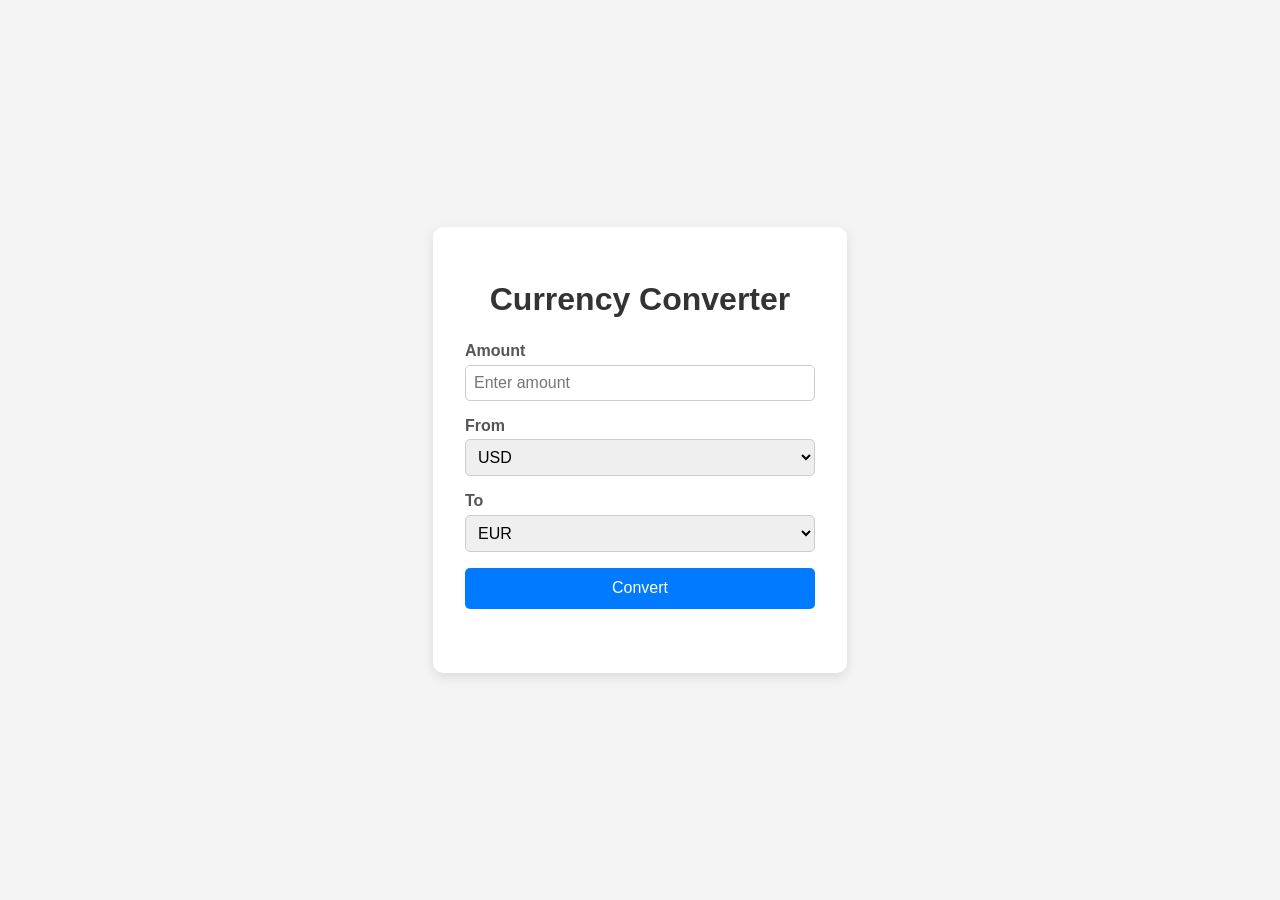
==== index.html @ 3e56fd12 "addes styles" ====
<!DOCTYPE html>
<html lang="en">
<head>
    <meta charset="UTF-8" />
    <meta name="viewport" content="width=device-width, initial-scale=1.0" />
    <title>Currency Converter</title>
    <link rel="stylesheet" href="styles.css" />
</head>
<body>
    <div class="container">
        <h1>Currency Converter</h1>
        <div class="converter">
            <div class="input-group">
                <label for="amount">Amount</label>
                <input type="number" id="amount" placeholder="Enter amount" />
            </div>
            <div class="input-group">
                <label for="from-currency">From</label>
                <select id="from-currency">
                    <option value="USD">USD</option>
                    <option value="EUR">EUR</option>
                    <option value="GBP">GBP</option>
                    <option value="AUD">AUD</option>
                    <!-- Add more options as needed -->
                </select>
            </div>
            <div class="input-group">
                <label for="to-currency">To</label>
                <select id="to-currency">
                    <option value="EUR">EUR</option>
                    <option value="USD">USD</option>
                    <option value="GBP">GBP</option>
                    <option value="AUD">AUD</option>
                    <!-- Add more options as needed -->
                </select>
            </div>
            <button id="convert-btn">Convert</button>
            <div class="result" id="result"></div>
        </div>
    </div>
</body>
</html>
---- styles.css ----
/* styles.css */

body {
    font-family: Arial, sans-serif;
    background: #f4f4f4;
    margin: 0;
    padding: 0;
    display: flex;
    justify-content: center;
    align-items: center;
    height: 100vh;
}

.container {
    background: #fff;
    padding: 2rem;
    border-radius: 10px;
    box-shadow: 0 4px 12px rgba(0, 0, 0, 0.1);
    width: 350px;
}

h1 {
    text-align: center;
    margin-bottom: 1.5rem;
    color: #333;
}

.converter {
    display: flex;
    flex-direction: column;
    gap: 1rem;
}

.input-group {
    display: flex;
    flex-direction: column;
}

label {
    font-weight: 600;
    margin-bottom: 0.3rem;
    color: #555;
}

input[type="number"],
select {
    padding: 0.5rem;
    border: 1px solid #ccc;
    border-radius: 5px;
    font-size: 1rem;
    outline: none;
    transition: border-color 0.3s ease;
}

input[type="number"]:focus,
select:focus {
    border-color: #007bff;
}

button {
    padding: 0.7rem;
    background: #007bff;
    color: #fff;
    border: none;
    border-radius: 5px;
    cursor: pointer;
    font-size: 1rem;
    transition: background 0.3s ease;
}

button:hover {
    background: #0056b3;
}

.result {
    margin-top: 1rem;
    font-weight: 600;
    text-align: center;
    color: #333;
}
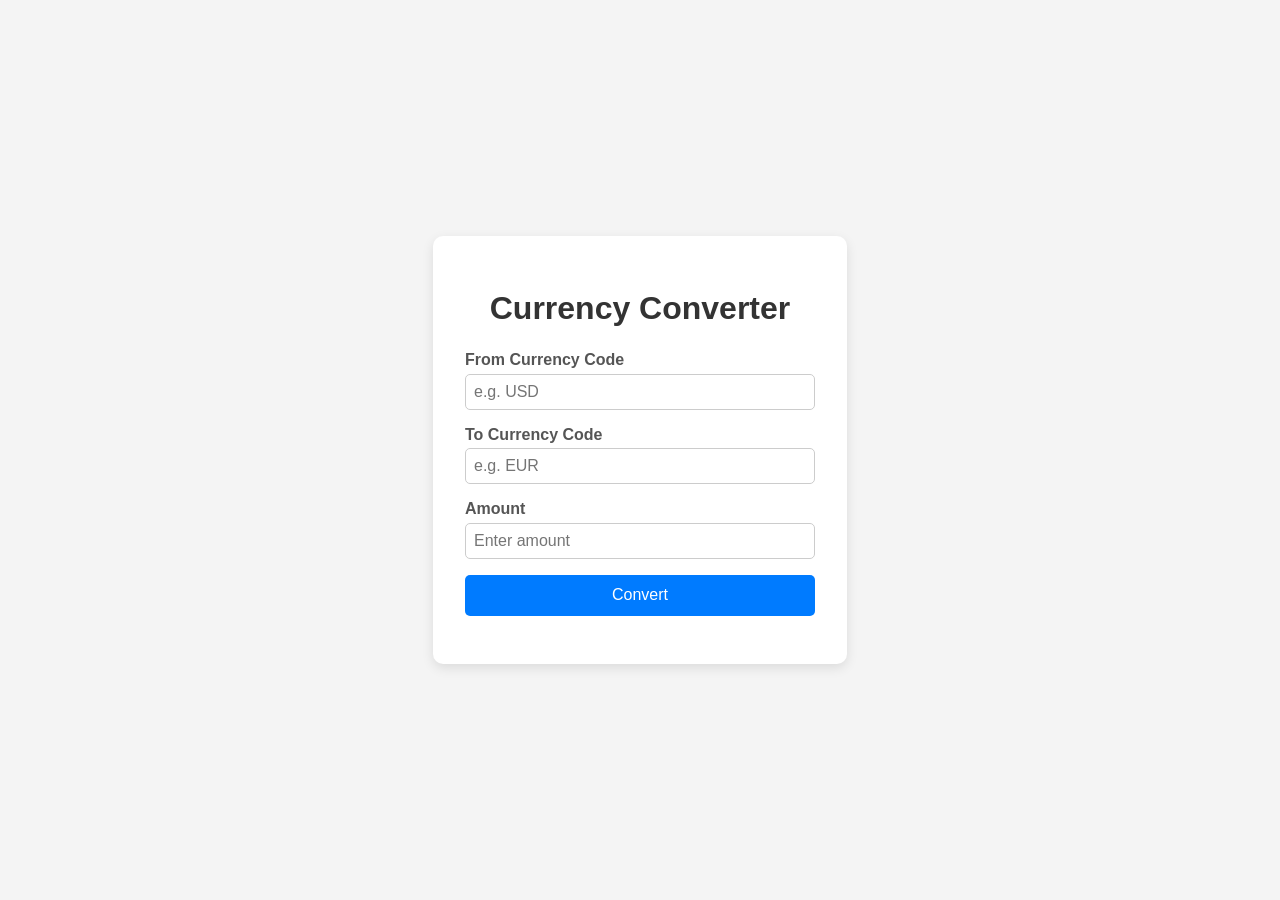
==== commit 304dfb0b: "added logic for convertion in js file" ====
--- a/index.html
+++ b/index.html
@@ -1,42 +1,31 @@
 <!DOCTYPE html>
 <html lang="en">
 <head>
-    <meta charset="UTF-8" />
-    <meta name="viewport" content="width=device-width, initial-scale=1.0" />
-    <title>Currency Converter</title>
-    <link rel="stylesheet" href="styles.css" />
+<meta charset="UTF-8" />
+<meta name="viewport" content="width=device-width, initial-scale=1.0" />
+<title>Currency Converter</title>
+<link rel="stylesheet" href="styles.css" />
 </head>
 <body>
-    <div class="container">
-        <h1>Currency Converter</h1>
-        <div class="converter">
-            <div class="input-group">
-                <label for="amount">Amount</label>
-                <input type="number" id="amount" placeholder="Enter amount" />
-            </div>
-            <div class="input-group">
-                <label for="from-currency">From</label>
-                <select id="from-currency">
-                    <option value="USD">USD</option>
-                    <option value="EUR">EUR</option>
-                    <option value="GBP">GBP</option>
-                    <option value="AUD">AUD</option>
-                    <!-- Add more options as needed -->
-                </select>
-            </div>
-            <div class="input-group">
-                <label for="to-currency">To</label>
-                <select id="to-currency">
-                    <option value="EUR">EUR</option>
-                    <option value="USD">USD</option>
-                    <option value="GBP">GBP</option>
-                    <option value="AUD">AUD</option>
-                    <!-- Add more options as needed -->
-                </select>
-            </div>
-            <button id="convert-btn">Convert</button>
-            <div class="result" id="result"></div>
+<div class="container">
+    <h1>Currency Converter</h1>
+    <form id="converter-form">
+        <div class="input-group">
+            <label for="from-currency">From Currency Code</label>
+            <input type="text" id="from-currency" placeholder="e.g. USD" required />
         </div>
-    </div>
+        <div class="input-group">
+            <label for="to-currency">To Currency Code</label>
+            <input type="text" id="to-currency" placeholder="e.g. EUR" required />
+        </div>
+        <div class="input-group">
+            <label for="amount">Amount</label>
+            <input type="number" id="amount" placeholder="Enter amount" required />
+        </div>
+        <button type="submit">Convert</button>
+    </form>
+    <div class="result" id="result"></div>
+</div>
+<script src="converter.js"></script>
 </body>
 </html>
--- a/styles.css
+++ b/styles.css
@@ -1,5 +1,3 @@
-/* styles.css */
-
 body {
     font-family: Arial, sans-serif;
     background: #f4f4f4;
@@ -25,7 +23,7 @@
     color: #333;
 }
 
-.converter {
+form {
     display: flex;
     flex-direction: column;
     gap: 1rem;
@@ -42,8 +40,8 @@
     color: #555;
 }
 
-input[type="number"],
-select {
+input[type="text"],
+input[type="number"] {
     padding: 0.5rem;
     border: 1px solid #ccc;
     border-radius: 5px;
@@ -52,8 +50,7 @@
     transition: border-color 0.3s ease;
 }
 
-input[type="number"]:focus,
-select:focus {
+input:focus {
     border-color: #007bff;
 }
 
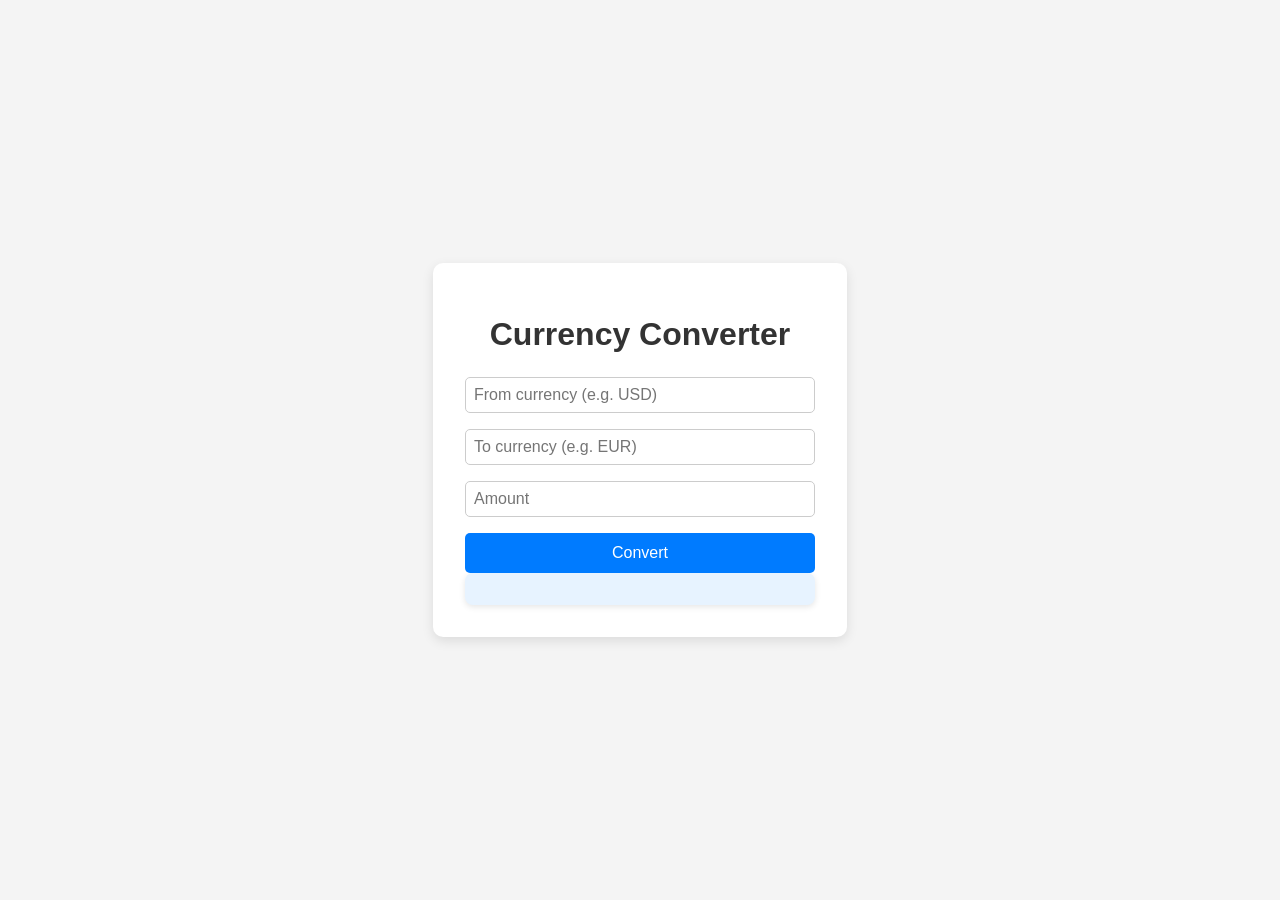
==== commit 88359350: "added final adjustments and style changes" ====
--- a/index.html
+++ b/index.html
@@ -10,21 +10,16 @@
 <div class="container">
     <h1>Currency Converter</h1>
     <form id="converter-form">
-        <div class="input-group">
-            <label for="from-currency">From Currency Code</label>
-            <input type="text" id="from-currency" placeholder="e.g. USD" required />
-        </div>
-        <div class="input-group">
-            <label for="to-currency">To Currency Code</label>
-            <input type="text" id="to-currency" placeholder="e.g. EUR" required />
-        </div>
-        <div class="input-group">
-            <label for="amount">Amount</label>
-            <input type="number" id="amount" placeholder="Enter amount" required />
-        </div>
+        <input type="text" id="from-currency" placeholder="From currency (e.g. USD)" required />
+        <input type="text" id="to-currency" placeholder="To currency (e.g. EUR)" required />
+        <input type="number" id="amount" placeholder="Amount" required />
         <button type="submit">Convert</button>
     </form>
-    <div class="result" id="result"></div>
+    <div id="result-container">
+        <div class="result" id="result"></div>
+    </div>
+
+
 </div>
 <script src="converter.js"></script>
 </body>
--- a/styles.css
+++ b/styles.css
@@ -70,8 +70,12 @@
 }
 
 .result {
-    margin-top: 1rem;
-    font-weight: 600;
-    text-align: center;
-    color: #333;
-}
+  background: #e7f3ff; /* light blue background */
+  color: #0b3d91; /* darker blue text */
+  padding: 1rem;
+  border-radius: 8px;
+  box-shadow: 0 2px 6px rgba(0, 0, 0, 0.1);
+  min-width: 200px;
+  font-weight: 600;
+  text-align: center;
+}
